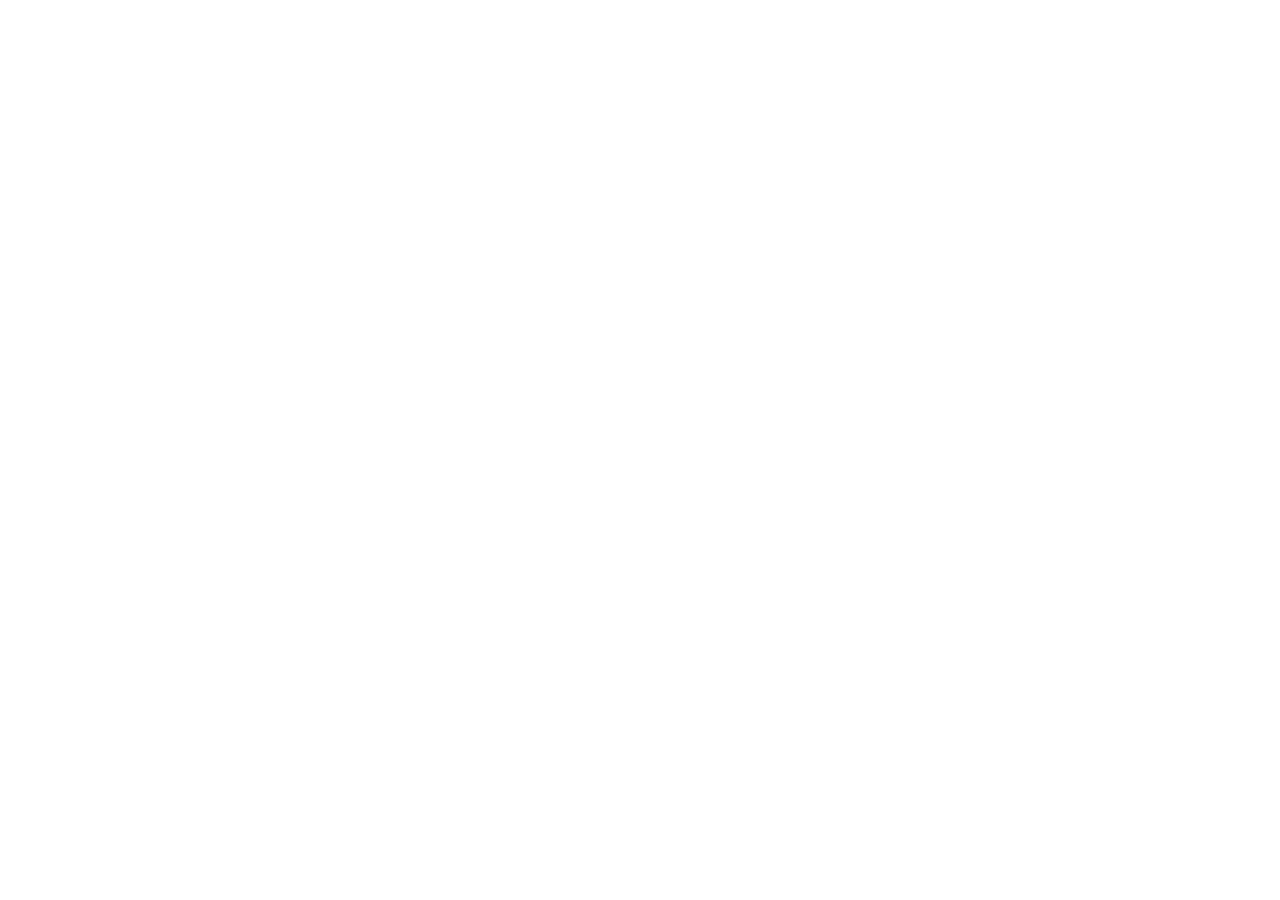
==== index.html @ 265de734 "chore: scaffold five-page project structure Co-Authored-By: Claude Sonnet 5 <noreply@anthropic.com> " ====
<!DOCTYPE html>
<html lang="en">
<head>
  <meta charset="UTF-8">
  <meta name="viewport" content="width=device-width, initial-scale=1.0">
  <title>10X CRM — Log In</title>
  <link rel="stylesheet" href="css/styles.css">
</head>
<body>
  <div id="toast-container" class="toast-container"></div>
  <main class="auth-page"></main>
  <script src="js/storage.js"></script>
  <script src="js/ui.js"></script>
  <script src="js/guard.js"></script>
  <script src="js/auth.js"></script>
  <script>Guard.redirectIfAuthed(); initLoginForm();</script>
</body>
</html>
---- css/styles.css ----
/* 10X CRM styles */
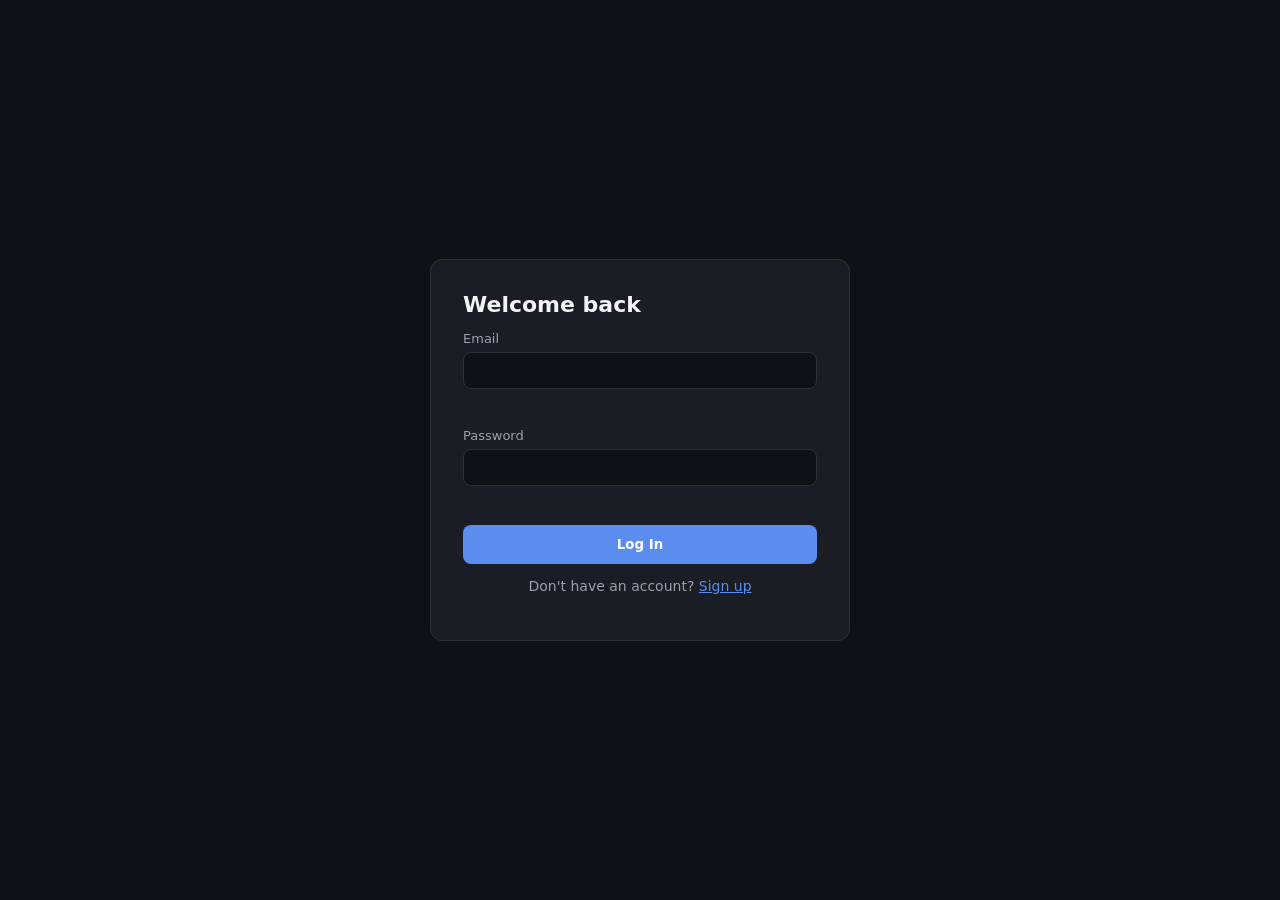
==== commit d230efba: "feat(login): add login page markup Co-Authored-By: Claude Sonnet 5 <noreply@anthropic.com> Claude-Se" ====
--- a/index.html
+++ b/index.html
@@ -8,7 +8,25 @@
 </head>
 <body>
   <div id="toast-container" class="toast-container"></div>
-  <main class="auth-page"></main>
+  <main class="auth-page">
+    <div class="auth-card">
+      <h1>Welcome back</h1>
+      <form id="login-form" novalidate>
+        <div class="field">
+          <label for="email">Email</label>
+          <input type="text" id="email" name="email">
+          <p class="field-error" data-error-for="email"></p>
+        </div>
+        <div class="field">
+          <label for="password">Password</label>
+          <input type="password" id="password" name="password">
+          <p class="field-error" data-error-for="password"></p>
+        </div>
+        <button type="submit" class="btn-primary">Log In</button>
+      </form>
+      <p class="auth-switch">Don't have an account? <a href="signup.html">Sign up</a></p>
+    </div>
+  </main>
   <script src="js/storage.js"></script>
   <script src="js/ui.js"></script>
   <script src="js/guard.js"></script>
--- a/css/styles.css
+++ b/css/styles.css
@@ -1 +1,126 @@
 /* 10X CRM styles */
+
+:root {
+  --bg: #0f1115;
+  --surface: #1a1d24;
+  --text: #f1f3f5;
+  --text-muted: #9aa1ab;
+  --border: #2c3038;
+  --primary: #5b8def;
+  --success: #34c38f;
+  --danger: #f46a6a;
+}
+
+body.theme-light {
+  --bg: #f5f6f8;
+  --surface: #ffffff;
+  --text: #1a1d24;
+  --text-muted: #626a76;
+  --border: #e1e4e8;
+}
+
+* {
+  box-sizing: border-box;
+}
+
+body {
+  margin: 0;
+  font-family: system-ui, -apple-system, "Segoe UI", Roboto, sans-serif;
+  background: var(--bg);
+  color: var(--text);
+}
+
+a {
+  color: var(--primary);
+}
+
+button {
+  cursor: pointer;
+  font-family: inherit;
+}
+
+.toast-container {
+  position: fixed;
+  top: 16px;
+  right: 16px;
+  z-index: 1000;
+  display: flex;
+  flex-direction: column;
+  gap: 8px;
+}
+
+.toast {
+  display: flex;
+  align-items: center;
+  gap: 12px;
+  padding: 12px 16px;
+  border-radius: 8px;
+  color: #fff;
+  box-shadow: 0 4px 12px rgba(0, 0, 0, .2);
+}
+
+.toast-success { background: var(--success); }
+.toast-error { background: var(--danger); }
+.toast-close { background: none; border: none; color: inherit; font-size: 16px; }
+
+.input-error { border-color: var(--danger) !important; }
+.field-error { color: var(--danger); font-size: 13px; margin-top: 4px; }
+
+.auth-page {
+  min-height: 100vh;
+  display: flex;
+  align-items: center;
+  justify-content: center;
+  padding: 24px;
+}
+
+.auth-card {
+  width: 100%;
+  max-width: 420px;
+  background: var(--surface);
+  border: 1px solid var(--border);
+  border-radius: 12px;
+  padding: 32px;
+}
+
+.auth-card h1 {
+  margin-top: 0;
+  font-size: 22px;
+}
+
+.field {
+  margin-bottom: 16px;
+  display: flex;
+  flex-direction: column;
+  gap: 6px;
+}
+
+.field label {
+  font-size: 13px;
+  color: var(--text-muted);
+}
+
+.field input,
+.field select {
+  padding: 10px 12px;
+  border-radius: 8px;
+  border: 1px solid var(--border);
+  background: var(--bg);
+  color: var(--text);
+}
+
+.btn-primary {
+  width: 100%;
+  padding: 12px;
+  border: none;
+  border-radius: 8px;
+  background: var(--primary);
+  color: #fff;
+  font-weight: 600;
+}
+
+.auth-switch {
+  text-align: center;
+  font-size: 14px;
+  color: var(--text-muted);
+}
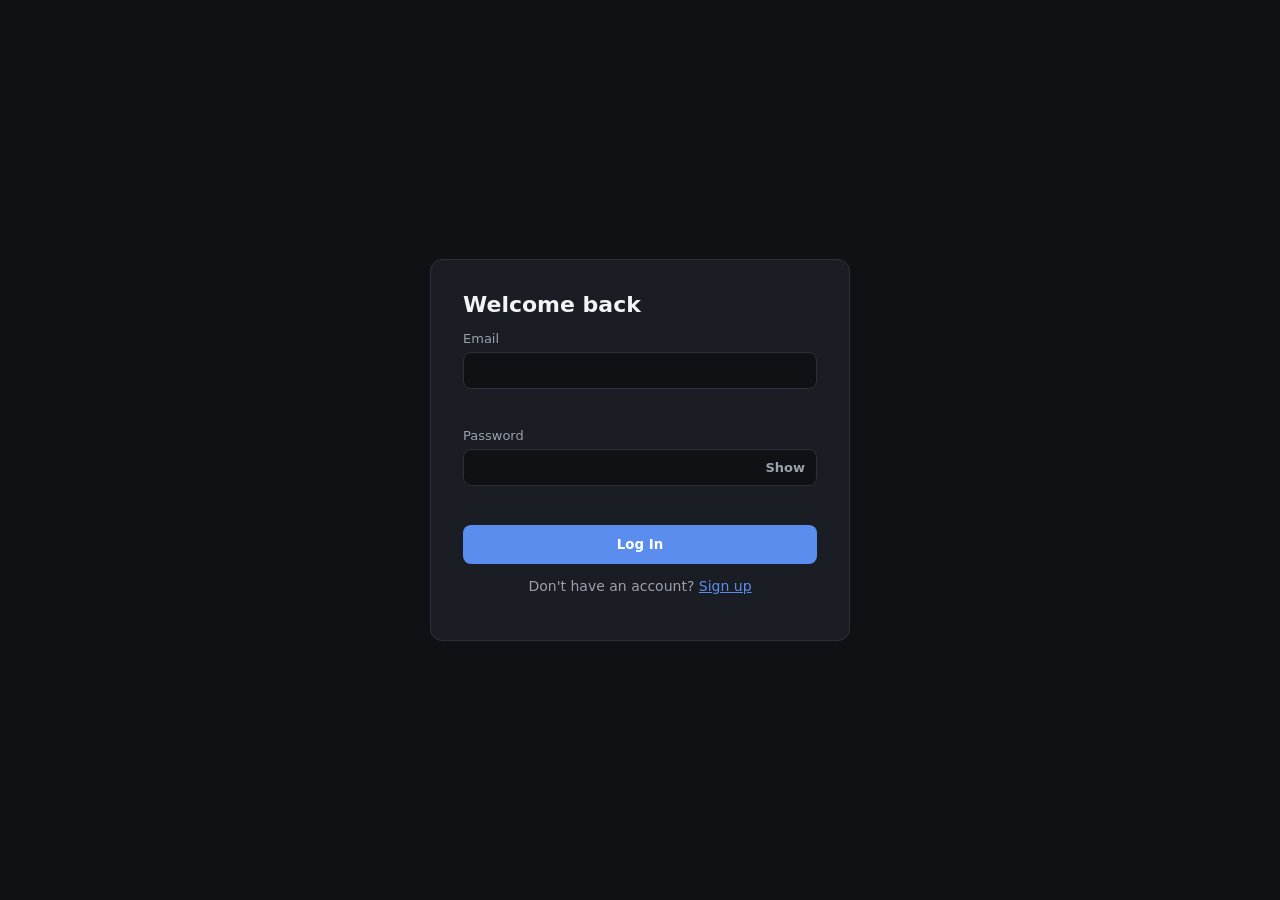
==== commit 47779acc: "feat(auth): add show/hide toggle button to password fields Lets users reveal the password they typed" ====
--- a/index.html
+++ b/index.html
@@ -1,36 +1,38 @@
-<!DOCTYPE html>
+<!doctype html>
 <html lang="en">
-<head>
-  <meta charset="UTF-8">
-  <meta name="viewport" content="width=device-width, initial-scale=1.0">
-  <title>10X CRM — Log In</title>
-  <link rel="stylesheet" href="css/styles.css">
-</head>
-<body>
-  <div id="toast-container" class="toast-container"></div>
-  <main class="auth-page">
-    <div class="auth-card">
-      <h1>Welcome back</h1>
-      <form id="login-form" novalidate>
-        <div class="field">
-          <label for="email">Email</label>
-          <input type="text" id="email" name="email">
-          <p class="field-error" data-error-for="email"></p>
-        </div>
-        <div class="field">
-          <label for="password">Password</label>
-          <input type="password" id="password" name="password">
-          <p class="field-error" data-error-for="password"></p>
-        </div>
-        <button type="submit" class="btn-primary">Log In</button>
-      </form>
-      <p class="auth-switch">Don't have an account? <a href="signup.html">Sign up</a></p>
-    </div>
-  </main>
-  <script src="js/storage.js"></script>
-  <script src="js/ui.js"></script>
-  <script src="js/guard.js"></script>
-  <script src="js/auth.js"></script>
-  <script>Guard.redirectIfAuthed(); initLoginForm();</script>
-</body>
+  <head>
+    <meta charset="UTF-8" />
+    <meta name="viewport" content="width=device-width, initial-scale=1.0" />
+    <title>10X CRM — Log In</title>
+    <link rel="stylesheet" href="css/styles.css" />
+  </head>
+  <body data-page="login">
+    <div id="toast-container" class="toast-container"></div>
+    <main class="auth-page">
+      <div class="auth-card">
+        <h1>Welcome back</h1>
+        <form id="login-form" novalidate>
+          <div class="field">
+            <label for="email">Email</label>
+            <input type="text" id="email" name="email" />
+            <p class="field-error" data-error-for="email"></p>
+          </div>
+          <div class="field">
+            <label for="password">Password</label>
+            <div class="password-input-wrapper">
+              <input type="password" id="password" name="password" />
+              <button type="button" class="password-toggle-btn" data-toggle-password="password">Show</button>
+            </div>
+            <p class="field-error" data-error-for="password"></p>
+          </div>
+          <button type="submit" class="btn-primary">Log In</button>
+        </form>
+        <p class="auth-switch">
+          Don't have an account?
+          <a href="signup.html">Sign up</a>
+        </p>
+      </div>
+    </main>
+    <script type="module" src="js/main.js"></script>
+  </body>
 </html>
--- a/css/styles.css
+++ b/css/styles.css
@@ -9,6 +9,7 @@
   --primary: #5b8def;
   --success: #34c38f;
   --danger: #f46a6a;
+  --warning: #f1b44c;
 }
 
 body.theme-light {
@@ -66,6 +67,30 @@
 .input-error { border-color: var(--danger) !important; }
 .field-error { color: var(--danger); font-size: 13px; margin-top: 4px; }
 
+/* Weak/medium/strong meter shown under the password field on signup. */
+.password-strength {
+  height: 6px;
+  border-radius: 3px;
+  background: var(--border);
+  overflow: hidden;
+}
+
+.password-strength-bar {
+  height: 100%;
+  width: 0%;
+  border-radius: 3px;
+  transition: width .2s ease, background-color .2s ease;
+}
+
+.password-strength-bar.strength-weak { width: 33%; background: var(--danger); }
+.password-strength-bar.strength-medium { width: 66%; background: var(--warning); }
+.password-strength-bar.strength-strong { width: 100%; background: var(--success); }
+
+.password-strength-label { font-size: 12px; margin: 0; }
+.password-strength-label.strength-weak { color: var(--danger); }
+.password-strength-label.strength-medium { color: var(--warning); }
+.password-strength-label.strength-strong { color: var(--success); }
+
 .auth-page {
   min-height: 100vh;
   display: flex;
@@ -106,6 +131,36 @@
   border-radius: 8px;
   border: 1px solid var(--border);
   background: var(--bg);
+  color: var(--text);
+}
+
+/* Wraps a password input so the "Show"/"Hide" button can sit inside
+   it, on the right-hand side. */
+.password-input-wrapper {
+  position: relative;
+  display: flex;
+}
+
+.password-input-wrapper input {
+  flex: 1;
+  /* Leaves room so the typed password doesn't run under the button. */
+  padding-right: 56px;
+}
+
+.password-toggle-btn {
+  position: absolute;
+  top: 0;
+  right: 0;
+  height: 100%;
+  padding: 0 12px;
+  border: none;
+  background: none;
+  color: var(--text-muted);
+  font-size: 13px;
+  font-weight: 600;
+}
+
+.password-toggle-btn:hover {
   color: var(--text);
 }
 
@@ -124,3 +179,339 @@
   font-size: 14px;
   color: var(--text-muted);
 }
+
+.app-shell {
+  display: flex;
+  min-height: 100vh;
+}
+
+.sidebar {
+  width: 220px;
+  background: var(--surface);
+  border-right: 1px solid var(--border);
+  padding: 24px 16px;
+  display: flex;
+  flex-direction: column;
+  gap: 8px;
+}
+
+.sidebar .logo {
+  font-weight: 700;
+  margin-bottom: 16px;
+}
+
+.sidebar a {
+  padding: 8px 12px;
+  border-radius: 8px;
+  color: var(--text);
+  text-decoration: none;
+}
+
+.sidebar a.active {
+  background: var(--primary);
+  color: #fff;
+}
+
+.nav-btn {
+  margin-top: 8px;
+  padding: 8px 12px;
+  border-radius: 8px;
+  border: 1px solid var(--border);
+  background: transparent;
+  color: var(--text);
+  text-align: left;
+}
+
+.page-content {
+  flex: 1;
+  padding: 32px;
+}
+
+.btn-inline {
+  width: auto;
+  padding: 10px 16px;
+}
+
+.btn-secondary {
+  padding: 8px 14px;
+  border-radius: 8px;
+  border: 1px solid var(--border);
+  background: transparent;
+  color: var(--text);
+}
+
+.text-muted {
+  color: var(--text-muted);
+}
+
+.page-header {
+  display: flex;
+  justify-content: space-between;
+  align-items: center;
+  margin-bottom: 24px;
+}
+
+.toolbar {
+  display: flex;
+  gap: 12px;
+  margin-bottom: 20px;
+  flex-wrap: wrap;
+}
+
+.toolbar input,
+.toolbar select {
+  padding: 8px 12px;
+  border-radius: 8px;
+  border: 1px solid var(--border);
+  background: var(--surface);
+  color: var(--text);
+}
+
+.chips {
+  display: flex;
+  gap: 8px;
+}
+
+.chip {
+  padding: 6px 14px;
+  border-radius: 999px;
+  border: 1px solid var(--border);
+  background: var(--surface);
+  color: var(--text);
+}
+
+.chip.active {
+  background: var(--primary);
+  color: #fff;
+  border-color: var(--primary);
+}
+
+.clients-list {
+  display: flex;
+  flex-direction: column;
+  gap: 12px;
+}
+
+.client-card {
+  display: flex;
+  align-items: center;
+  gap: 16px;
+  background: var(--surface);
+  border: 1px solid var(--border);
+  border-radius: 10px;
+  padding: 12px 16px;
+}
+
+.avatar {
+  width: 40px;
+  height: 40px;
+  border-radius: 50%;
+  object-fit: cover;
+}
+
+.avatar-lg {
+  width: 64px;
+  height: 64px;
+}
+
+.avatar-fallback {
+  width: 40px;
+  height: 40px;
+  border-radius: 50%;
+  background: var(--primary);
+  color: #fff;
+  display: flex;
+  align-items: center;
+  justify-content: center;
+  font-weight: 600;
+  font-size: 14px;
+  flex-shrink: 0;
+}
+
+.avatar-fallback.avatar-lg {
+  font-size: 20px;
+}
+
+.client-info {
+  flex: 1;
+  display: flex;
+  flex-direction: column;
+  min-width: 0;
+}
+
+.status-select {
+  padding: 6px 10px;
+  border-radius: 999px;
+  border: none;
+  font-size: 12px;
+  color: #fff;
+}
+
+.status-select.status-Lead, .badge.status-Lead { background: #6c757d; }
+.status-select.status-Contacted, .badge.status-Contacted { background: #f0ad4e; }
+.status-select.status-Won, .badge.status-Won { background: var(--success); }
+.status-select.status-Lost, .badge.status-Lost { background: var(--danger); }
+
+.badge {
+  display: inline-block;
+  padding: 6px 10px;
+  border-radius: 999px;
+  font-size: 12px;
+  color: #fff;
+}
+
+.stat-grid {
+  display: grid;
+  grid-template-columns: repeat(4, 1fr);
+  gap: 16px;
+  margin-bottom: 32px;
+}
+
+.stat-card {
+  background: var(--surface);
+  border: 1px solid var(--border);
+  border-radius: 10px;
+  padding: 16px 20px;
+}
+
+.stat-card h3 {
+  margin: 0 0 8px;
+  font-size: 13px;
+  color: var(--text-muted);
+  font-weight: 500;
+}
+
+.stat-card p {
+  margin: 0;
+  font-size: 26px;
+  font-weight: 700;
+}
+
+.dashboard-section {
+  margin-bottom: 32px;
+}
+
+.pipeline-grid {
+  display: grid;
+  grid-template-columns: repeat(4, 1fr);
+  gap: 16px;
+}
+
+.pipeline-card {
+  background: var(--surface);
+  border: 1px solid var(--border);
+  border-radius: 10px;
+  padding: 16px;
+  display: flex;
+  flex-direction: column;
+  align-items: flex-start;
+  gap: 8px;
+}
+
+.pipeline-card p {
+  margin: 0;
+  font-size: 22px;
+  font-weight: 700;
+}
+
+.deal-value {
+  font-weight: 600;
+  white-space: nowrap;
+}
+
+.btn-delete {
+  background: transparent;
+  border: 1px solid var(--danger);
+  color: var(--danger);
+  border-radius: 8px;
+  padding: 6px 10px;
+}
+
+.empty-state {
+  color: var(--text-muted);
+  text-align: center;
+  padding: 40px 0;
+}
+
+.modal {
+  background: var(--surface);
+  color: var(--text);
+  border: 1px solid var(--border);
+  border-radius: 12px;
+  padding: 32px;
+  width: 100%;
+  max-width: 480px;
+  max-height: 85vh;
+  overflow-y: auto;
+}
+
+.modal::backdrop {
+  background: rgba(0, 0, 0, .5);
+}
+
+.modal-close {
+  position: absolute;
+  top: 16px;
+  right: 16px;
+  background: none;
+  border: none;
+  font-size: 20px;
+  color: var(--text);
+}
+
+.details-header {
+  display: flex;
+  gap: 16px;
+  align-items: center;
+  margin-bottom: 16px;
+}
+
+.notes-list {
+  display: flex;
+  flex-direction: column;
+  gap: 8px;
+  margin: 12px 0;
+  max-height: 160px;
+  overflow-y: auto;
+}
+
+.note-add {
+  display: flex;
+  gap: 8px;
+}
+
+.note-add input {
+  flex: 1;
+  padding: 8px 12px;
+  border-radius: 8px;
+  border: 1px solid var(--border);
+  background: var(--bg);
+  color: var(--text);
+}
+
+.card {
+  background: var(--surface);
+  border: 1px solid var(--border);
+  border-radius: 10px;
+  padding: 24px;
+  margin-bottom: 24px;
+}
+
+.card h2 {
+  margin-top: 0;
+}
+
+.profile-info {
+  display: flex;
+  align-items: center;
+  gap: 20px;
+}
+
+.profile-info h2 {
+  margin: 0 0 4px;
+}
+
+.profile-info p {
+  margin: 2px 0;
+  font-size: 13px;
+}
